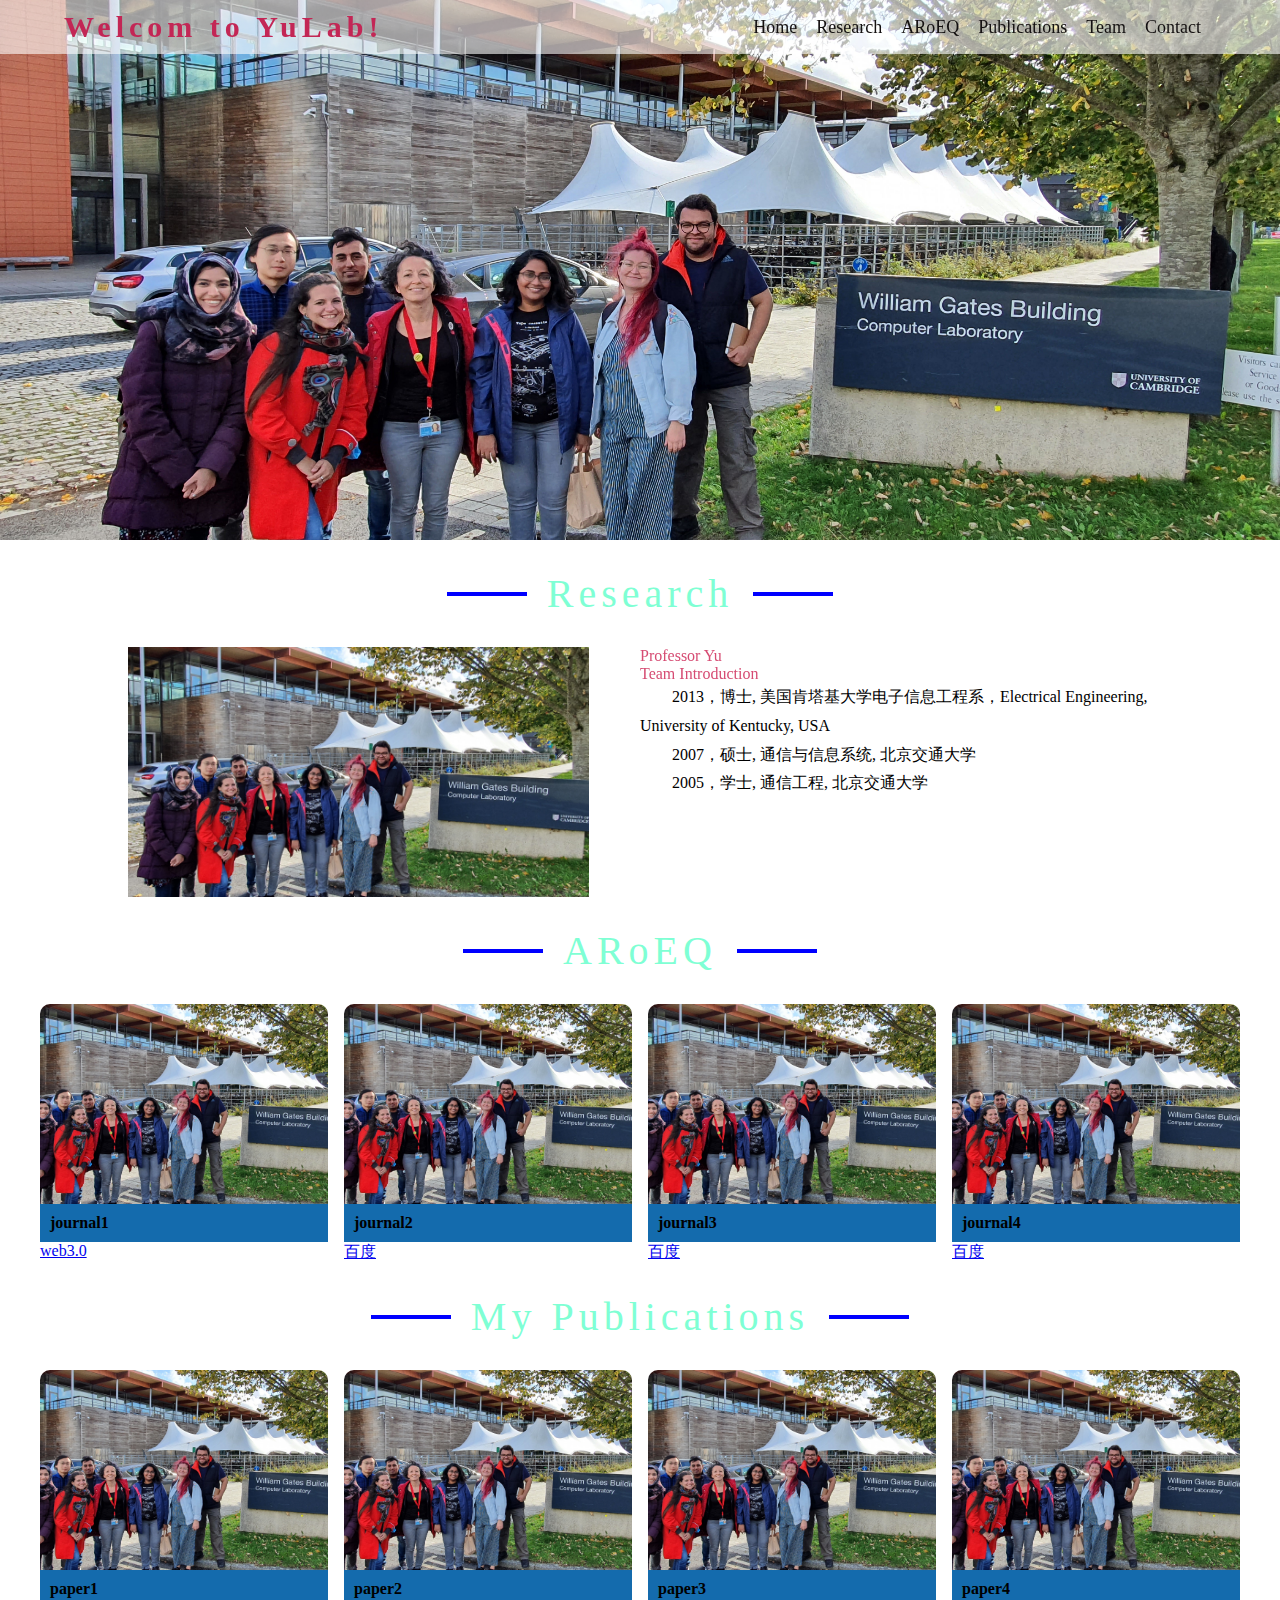
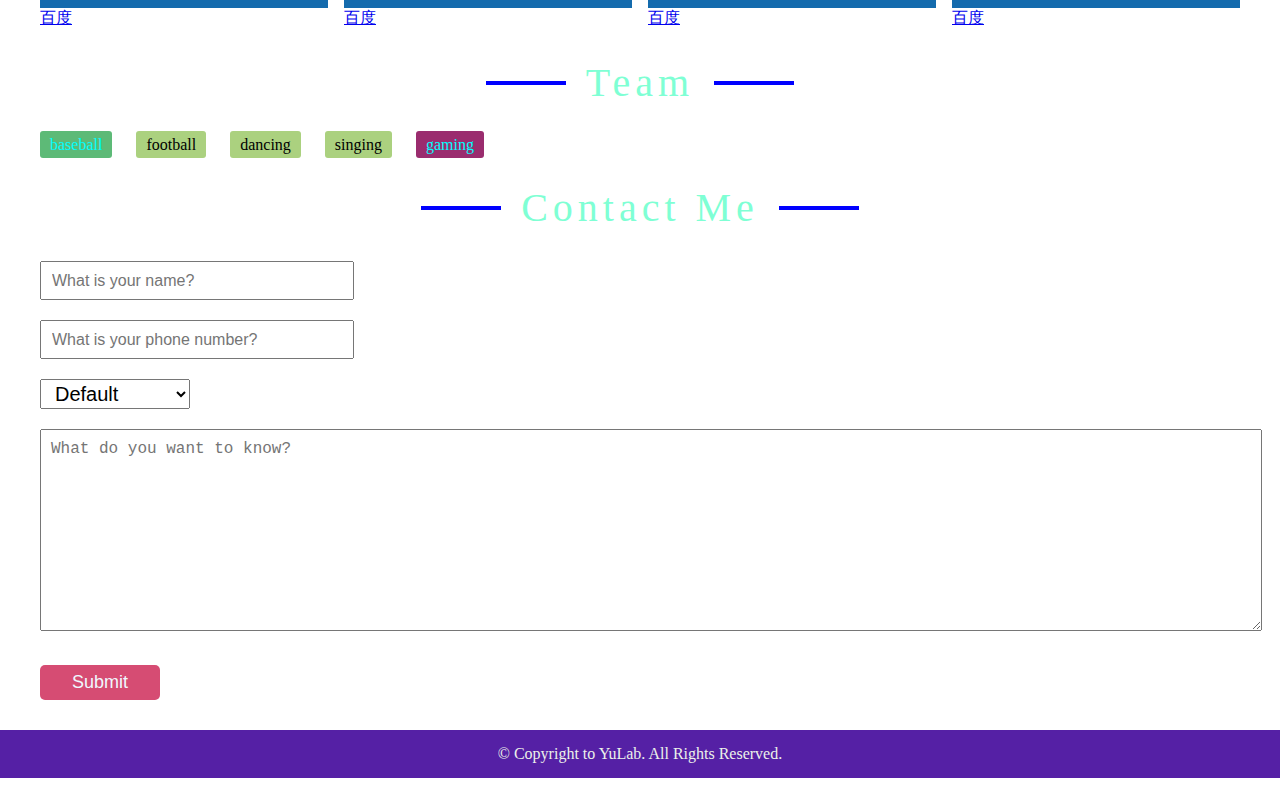
==== index.html @ a7def1e9 "Add files via upload" ====
<!DOCTYPE html>
<html>

<head>
    <meta charset="utf-8"> <!-- 支持中文 -->
    <title>YuLab Website</title>
    <link rel="stylesheet" href="css/style.css">
    <link rel="shortcut icon" href="images/logo.jpg">
</head>
    <body>
       <div class="header">
           <div class="logo">
              <h1>Welcom to YuLab!</h1>
           </div>
           <div class="nav">
              <a href="index.html">Home</a> 
              <a href="#research">Research</a> 
              <a href="#aroeq">ARoEQ</a>
              <a href="#publications">Publications</a> 
              <a href="#team">Team</a> 
              <a href="#contact">Contact</a> 
           </div>
       </div>
       <div class="banner">
          <img src="images/lab.jpg" alt="">
       </div>
       <!--标题-->
       <div class="title" id="research">
         <div class="line"></div>
         <h3>Research</h3>
         <div class="line"></div>
      </div>
       <!--research-->
       <div class="research">
         <div class="research-img">
            <img src="images/lab.jpg" alt="">
         </div>
         <div class="research-text">
            <a href="http://eie.bjtu.edu.cn/WebHtml/szdw/0406"target="_blank">Professor Yu</a> <br>
            <a href="http://eie.bjtu.edu.cn/" target="_blank">Team Introduction</a>
            <p> 2013，博士,  美国肯塔基大学电子信息工程系，Electrical Engineering, University of Kentucky, USA </p>
            <p>2007，硕士,  通信与信息系统, 北京交通大学</p>
            <p>2005，学士,  通信工程, 北京交通大学</p>
         </div>
       </div>
      <!--标题-->
      <div class="title" id="aroeq">
         <div class="line"></div>
         <h3>ARoEQ</h3>
         <div class="line"></div>
      </div> 
       <!--ARoEQ-->
       <div class="aroeq">
         
         <ul>
            <li>
               <img src="images/lab.jpg" alt="">
               <p>journal1</p>
               <!-- <a href="http://www.baidu.com" target="_blank">百度</a> -->
               <a href='file://localhost/E:\YuLab_web\Aduoduoyu\Web3.docx'> web3.0</a>
               
               <!-- <a href='file://localhost/c:\\test.txt'> c:\\test.txt</a> -->
            </li>
            <li>
               <img src="images/lab.jpg" alt="">
               <p>journal2</p>
               <a href="http://www.baidu.com" target="_blank">百度</a>
            </li>
            <li>
               <img src="images/lab.jpg" alt="">
               <p>journal3</p>
               <a href="http://www.baidu.com" target="_blank">百度</a>
            </li>
            <li>
               <img src="images/lab.jpg" alt="">
               <p>journal4</p>
               <a href="http://www.baidu.com" target="_blank">百度</a>
            </li>
         </ul>
       </div>
       <!--标题-->
      <div class="title" id="publications">
         <div class="line"></div>
         <h3>My Publications</h3>
         <div class="line"></div>
      </div> 
       <!--Publications-->
       <div class="publication">
         
         <ul>
            <li>
               <img src="images/lab.jpg" alt="">
               <p>paper1</p>
               <a href="http://www.baidu.com" target="_blank">百度</a>
            </li>
            <li>
               <img src="images/lab.jpg" alt="">
               <p>paper2</p>
               <a href="http://www.baidu.com" target="_blank">百度</a>
            </li>
            <li>
               <img src="images/lab.jpg" alt="">
               <p>paper3</p>
               <a href="http://www.baidu.com" target="_blank">百度</a>
            </li>
            <li>
               <img src="images/lab.jpg" alt="">
               <p>paper4</p>
               <a href="http://www.baidu.com" target="_blank">百度</a>
            </li>
         </ul>
       </div>
       <!--标题-->
      <div class="title" id="team">
         <div class="line"></div>
         <h3>Team</h3>
         <div class="line"></div>
      </div> 
      <div class="team">
         <span>baseball</span>
         <span>football</span>
         <span>dancing</span>
         <span>singing</span>
         <span>gaming</span>
      </div>
      <!--标题-->
      <div class="title" id="contact">
         <div class="line"></div>
         <h3>Contact Me</h3>
         <div class="line"></div>
      </div> 
      <div class="contact">
         <form >
            <input type="text" placeholder="What is your name?">
            <input type="text" placeholder="What is your phone number?">
             <select name="">
               <option value="default">Default</option>
               <option value="undergraduate">Undergruduate</option>
               <option value="graduate">Graduate</option>
               <option value="phd">Ph.D</option>
             </select>
            <textarea cols="60" rows="10" placeholder="What do you want to know?"></textarea>
            <button>Submit</button>
         </form>
      </div>
      <div class="footer">
         <p>© Copyright to YuLab. All Rights Reserved.</p>
      </div>



    </body>
</html>
---- css/style.css ----
*{
    margin:0;
    padding:0;
}
.header{
    position: fixed;
    top: 0;
    left: 0;
    display:flex;
    align-items: center;
    justify-content: space-between;
    width: 90%;
    padding: 10px 5%;
    background:rgb(255, 255, 255, 0.6) ;

}
.logo h1{
    color: #c32655;
    letter-spacing: 5px;
    font-size: 30px;
}
.nav a{
    text-decoration: none;
    color: #141111;
    font-size: 18px;
    /* margin-left: 1px; */
    margin-right: 15px;


}
.banner{
    width:100%;
    height:60vh;

}
.banner img{
    width: 100%;
    height: 100%;
    object-fit: cover;
}
.title{
    display: flex;
    align-items: center;
    justify-content: center;
    margin-top: 30px;
}
.title h3{
    font-size: 40px;
    color: aquamarine;
    letter-spacing: 5px;
    margin: 0 20px 0 20px;
    font-weight: normal;
}
.title .line{
    width: 80px;
    height: 4px;
    background:blue;

}
.research {
    display: flex;
    justify-content: space-between;
    width: 80%;
    margin: 30px auto;
}
.research-img{
    width: 45%;
    height: 250px;
}
.research-img img{
    width: 100%;
    height: 100%;
    object-fit: cover;
}
.research-text {
    width: 50%;

}
.research-text a{
    text-decoration: none;
    color: #d64c73;
    position: relative;
    
}
.research-text p{
    line-height: 1.8;
    text-indent: 2em;
    margin: 10px,0;
}
.aroeq ul{
    display: flex;
    justify-content: space-between;
    width: 1200px;
    margin: 30px auto;
}
.aroeq ul li{
    list-style: none;
    width: 24%;

}
.aroeq ul li img{
    display: block;
    width: 100%;
    height: 200px;
    border-radius: 10px 10px 0 0;
    object-fit: cover;
}
.aroeq ul li p{
    padding: 10px;
    font-weight: bold;
    color: black;
    background: rgb(20, 107, 173);
}

.publication ul{
    display: flex;
    justify-content: space-between;
    width: 1200px;
    margin: 30px auto;
}
.publication ul li{
    list-style: none;
    width: 24%;

}
.publication ul li img{
    display: block;
    width: 100%;
    height: 200px;
    border-radius: 10px 10px 0 0;
    object-fit: cover;
}
.publication ul li p{
    padding: 10px;
    font-weight: bold;
    color: black;
    background: rgb(20, 107, 173);
}

.team{
    width: 1200px;
    margin: 30px auto;
}
.team span{
    background: rgb(171, 209, 127);
    padding: 5px 10px;
    border-radius: 3px;
    margin-right: 20px;
}
.team span:first-child{
    background: #5dba77;
    color: aqua;
}
#team span:nth-child(3){
    background: skyblue;
}
.team span:last-child{
    background: #9a2c6e;
    color: aqua;
}
.contact{
    width: 1200px;
    margin: 30px auto;
}
.contact input{
    outline: none;
    display: block;
    width: 300px;
    height: 35px;
    padding-left: 10px;
    margin-bottom: 20px;
    font-size: 16px;
}
.contact select{
    outline: none;
    display: block;
    width: 150px;
    height: 30px;
    padding-left: 10px;
    margin-bottom: 20px;
    font-size: 20px;
}
.contact textarea{
    outline: none;
    padding: 10px;
    width: 1200px;
    font-size: 16px;
}
.contact button{
    cursor: pointer;
    display: block;
    width: 120px;
    height: 35px;
    margin-top: 30px;
    font-size: 18px;
    color: aliceblue;
    background: #d64c73;
    border: none;
    border-radius: 5px;
}
.footer{
    text-align: center;
    color: rgb(236, 241, 234);
    background: #5520a5;
    
    padding: 15px 0;

}
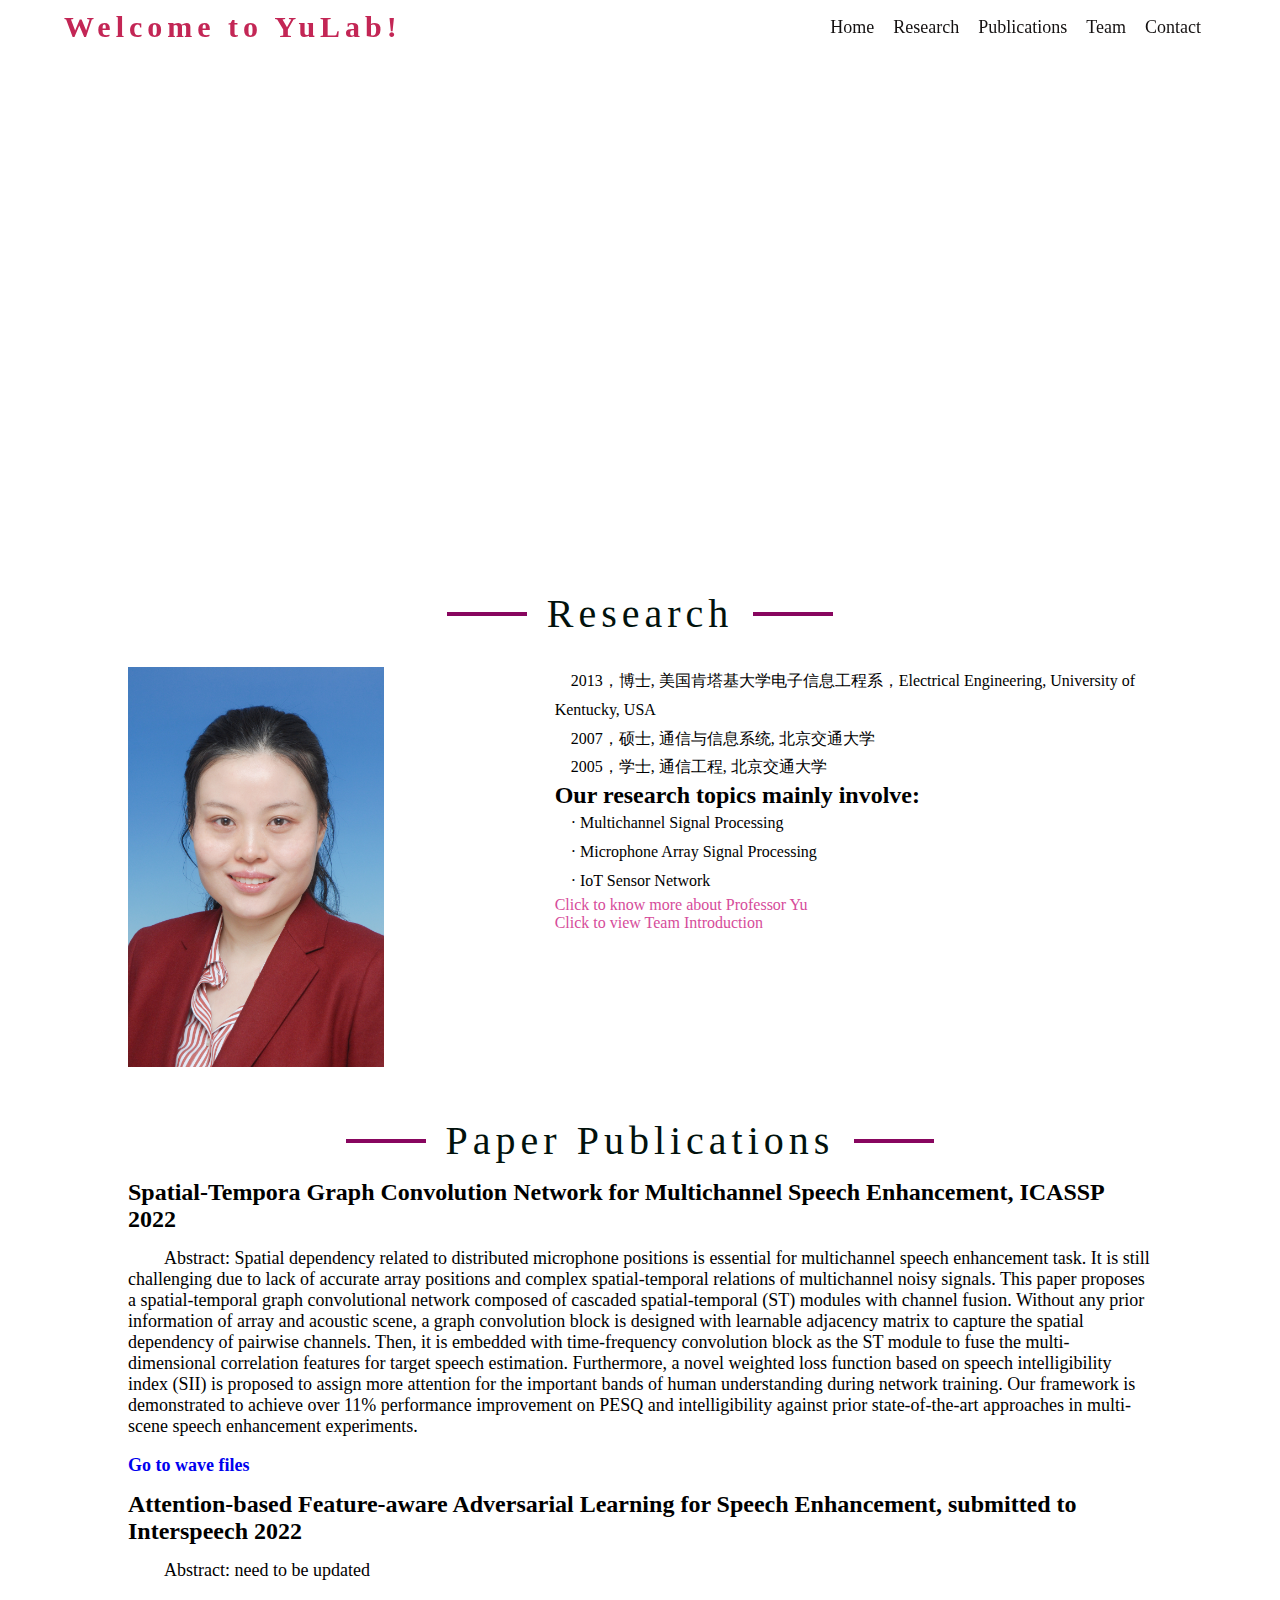
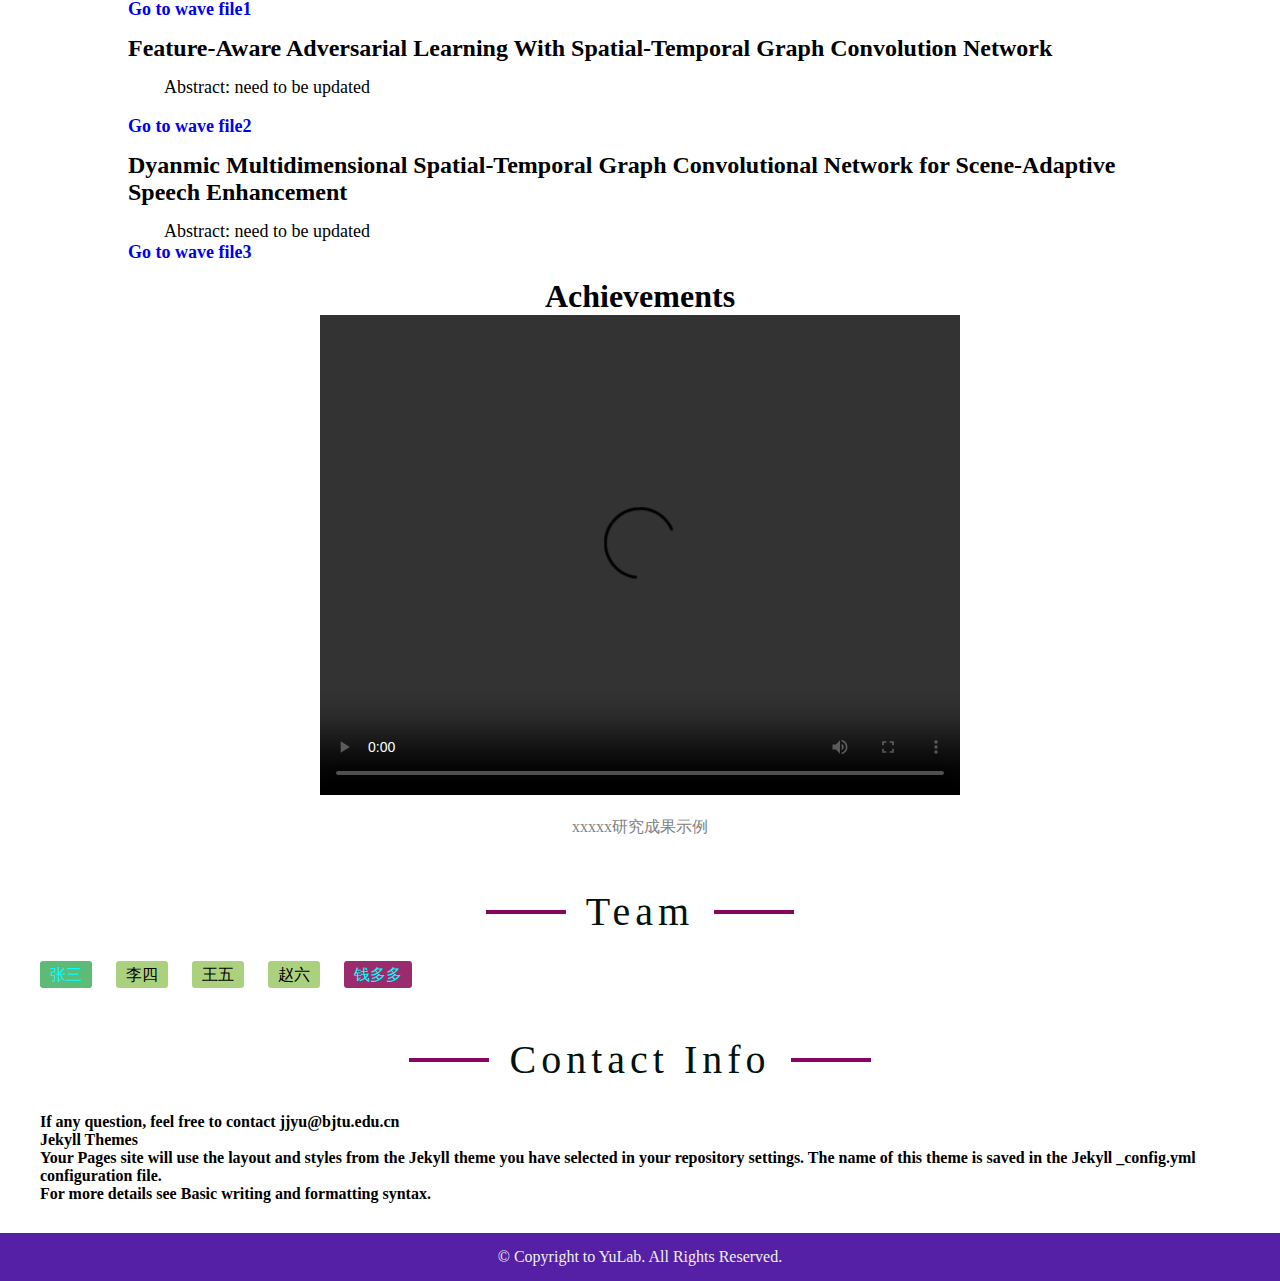
==== commit 91880b42: "Add files via upload" ====
--- a/index.html
+++ b/index.html
@@ -2,152 +2,168 @@
 <html>
 
 <head>
-    <meta charset="utf-8"> <!-- 支持中文 -->
-    <title>YuLab Website</title>
-    <link rel="stylesheet" href="css/style.css">
-    <link rel="shortcut icon" href="images/logo.jpg">
+  <meta charset="utf-8" />
+  <!-- 支持中文 -->
+  <title>YuLab Website</title>
+  <link rel="stylesheet" href="css/style.css" />
+  <link rel="shortcut icon" href="images/logo.jpg" />
 </head>
-    <body>
-       <div class="header">
-           <div class="logo">
-              <h1>Welcom to YuLab!</h1>
-           </div>
-           <div class="nav">
-              <a href="index.html">Home</a> 
-              <a href="#research">Research</a> 
-              <a href="#aroeq">ARoEQ</a>
-              <a href="#publications">Publications</a> 
-              <a href="#team">Team</a> 
-              <a href="#contact">Contact</a> 
-           </div>
-       </div>
-       <div class="banner">
-          <img src="images/lab.jpg" alt="">
-       </div>
-       <!--标题-->
-       <div class="title" id="research">
-         <div class="line"></div>
-         <h3>Research</h3>
-         <div class="line"></div>
-      </div>
-       <!--research-->
-       <div class="research">
-         <div class="research-img">
-            <img src="images/lab.jpg" alt="">
-         </div>
-         <div class="research-text">
-            <a href="http://eie.bjtu.edu.cn/WebHtml/szdw/0406"target="_blank">Professor Yu</a> <br>
-            <a href="http://eie.bjtu.edu.cn/" target="_blank">Team Introduction</a>
-            <p> 2013，博士,  美国肯塔基大学电子信息工程系，Electrical Engineering, University of Kentucky, USA </p>
-            <p>2007，硕士,  通信与信息系统, 北京交通大学</p>
-            <p>2005，学士,  通信工程, 北京交通大学</p>
-         </div>
-       </div>
-      <!--标题-->
-      <div class="title" id="aroeq">
-         <div class="line"></div>
-         <h3>ARoEQ</h3>
-         <div class="line"></div>
-      </div> 
-       <!--ARoEQ-->
-       <div class="aroeq">
-         
-         <ul>
-            <li>
-               <img src="images/lab.jpg" alt="">
-               <p>journal1</p>
-               <!-- <a href="http://www.baidu.com" target="_blank">百度</a> -->
-               <a href='file://localhost/E:\YuLab_web\Aduoduoyu\Web3.docx'> web3.0</a>
-               
-               <!-- <a href='file://localhost/c:\\test.txt'> c:\\test.txt</a> -->
-            </li>
-            <li>
-               <img src="images/lab.jpg" alt="">
-               <p>journal2</p>
-               <a href="http://www.baidu.com" target="_blank">百度</a>
-            </li>
-            <li>
-               <img src="images/lab.jpg" alt="">
-               <p>journal3</p>
-               <a href="http://www.baidu.com" target="_blank">百度</a>
-            </li>
-            <li>
-               <img src="images/lab.jpg" alt="">
-               <p>journal4</p>
-               <a href="http://www.baidu.com" target="_blank">百度</a>
-            </li>
-         </ul>
-       </div>
-       <!--标题-->
-      <div class="title" id="publications">
-         <div class="line"></div>
-         <h3>My Publications</h3>
-         <div class="line"></div>
-      </div> 
-       <!--Publications-->
-       <div class="publication">
-         
-         <ul>
-            <li>
-               <img src="images/lab.jpg" alt="">
-               <p>paper1</p>
-               <a href="http://www.baidu.com" target="_blank">百度</a>
-            </li>
-            <li>
-               <img src="images/lab.jpg" alt="">
-               <p>paper2</p>
-               <a href="http://www.baidu.com" target="_blank">百度</a>
-            </li>
-            <li>
-               <img src="images/lab.jpg" alt="">
-               <p>paper3</p>
-               <a href="http://www.baidu.com" target="_blank">百度</a>
-            </li>
-            <li>
-               <img src="images/lab.jpg" alt="">
-               <p>paper4</p>
-               <a href="http://www.baidu.com" target="_blank">百度</a>
-            </li>
-         </ul>
-       </div>
-       <!--标题-->
-      <div class="title" id="team">
-         <div class="line"></div>
-         <h3>Team</h3>
-         <div class="line"></div>
-      </div> 
-      <div class="team">
-         <span>baseball</span>
-         <span>football</span>
-         <span>dancing</span>
-         <span>singing</span>
-         <span>gaming</span>
-      </div>
-      <!--标题-->
-      <div class="title" id="contact">
-         <div class="line"></div>
-         <h3>Contact Me</h3>
-         <div class="line"></div>
-      </div> 
-      <div class="contact">
-         <form >
-            <input type="text" placeholder="What is your name?">
-            <input type="text" placeholder="What is your phone number?">
-             <select name="">
-               <option value="default">Default</option>
-               <option value="undergraduate">Undergruduate</option>
-               <option value="graduate">Graduate</option>
-               <option value="phd">Ph.D</option>
-             </select>
-            <textarea cols="60" rows="10" placeholder="What do you want to know?"></textarea>
-            <button>Submit</button>
-         </form>
-      </div>
-      <div class="footer">
-         <p>© Copyright to YuLab. All Rights Reserved.</p>
-      </div>
 
+<body>
+  <div class="header">
+    <div class="logo">
+      <h1>Welcome to YuLab!</h1>
+    </div>
+    <div class="nav">
+      <a href="index.html">Home</a>
+      <a href="#research">Research</a>
+      <a href="#publications">Publications</a>
+      <a href="#team">Team</a>
+      <a href="#contact">Contact</a>
+    </div>
+  </div>
 
+  <div class="banner">
+    <video src="video/background1.mp4" autoplay muted loop class="video"></video>
+  </div>
+  
+  <!--标题1-->
+  <div class="title" id="research">
+    <div class="line"></div>
+    <h3>Research</h3>
+    <div class="line"></div>
+  </div>
+  <!--research-->
+  <div class="research">
+    <div class="research-img">
+      <img src="images/self-photo.jpg" alt="" />
+    </div>
+    <div class="research-text">
+      <p>2013，博士, 美国肯塔基大学电子信息工程系，Electrical Engineering,
+        University of Kentucky, USA</p>
+      <p>2007，硕士, 通信与信息系统, 北京交通大学</p>
+      <p>2005，学士, 通信工程, 北京交通大学</p>
+      <h2>Our research topics mainly involve:</h2>
+      <p>· Multichannel Signal Processing</p>
+      <p>· Microphone Array Signal Processing</p>
+      <p>· IoT Sensor Network</p>
+      <a href="http://eie.bjtu.edu.cn/WebHtml/szdw/0406" target="_blank">Click to know more about Professor Yu</a>
+      <br />
+      <a href="http://eie.bjtu.edu.cn/" target="_blank">Click to view Team Introduction</a>
+    </div>
+  </div>
 
-    </body>
-</html>
+  <!--标题2-->
+  <div class="title" id="publications">
+    <div class="line"></div>
+    <h3>Paper Publications</h3>
+    <div class="line"></div>
+  </div>
+  <!--Publications-->
+  <div class="publication">
+    <!-- 第一篇 -->
+    <div class="title1">
+      <p >
+        Spatial-Tempora Graph Convolution Network for Multichannel Speech Enhancement, ICASSP 2022
+      </p>
+    </div>
+    <div class="abstract1">
+      <p>Abstract: Spatial dependency related to distributed microphone positions
+        is essential for multichannel speech enhancement task. It is still
+        challenging due to lack of accurate array positions and complex
+        spatial-temporal relations of multichannel noisy signals. This paper
+        proposes a spatial-temporal graph convolutional network composed of
+        cascaded spatial-temporal (ST) modules with channel fusion. Without any
+        prior information of array and acoustic scene, a graph convolution block
+        is designed with learnable adjacency matrix to capture the spatial
+        dependency of pairwise channels. Then, it is embedded with time-frequency
+        convolution block as the ST module to fuse the multi-dimensional
+        correlation features for target speech estimation. Furthermore, a novel
+        weighted loss function based on speech intelligibility index (SII) is
+        proposed to assign more attention for the important bands of human
+        understanding during network training. Our framework is demonstrated to
+        achieve over 11% performance improvement on PESQ and intelligibility
+        against prior state-of-the-art approaches in multi-scene speech
+        enhancement experiments.
+      </p>
+      <br>
+      <a href="http://ahuei.github.io/stgcsen" target="_blank">Go to wave files</a>
+      
+    </div>
+
+    <!-- 第二篇 -->
+    <div class="title1">
+      <p >Attention-based Feature-aware Adversarial Learning for Speech Enhancement, submitted to Interspeech 2022</p>
+    </div>
+    <div class="abstract1">
+      <p>Abstract: need to be updated</p>
+      <br/>
+      <a href="http://ahuei.github.io/stgcsen" target="_blank">Go to wave file1</a>
+    </div>
+
+    <!-- 第三篇 -->
+    <div class="title1">
+      <p > Feature-Aware Adversarial Learning With Spatial-Temporal Graph Convolution Network</p>
+    </div>
+    <div class="abstract1">
+      <p> Abstract: need to be updated</p>
+      <br/>
+      <a href="https://yangchia.github.io" target="_blank">Go to wave file2</a>
+    </div>
+
+    <!-- 第四篇 -->
+    <div class="title1">
+      <p >Dyanmic Multidimensional Spatial-Temporal Graph Convolutional Network for Scene-Adaptive Speech Enhancement</p>
+    </div>
+    <div class="abstract1">
+      <p>Abstract: need to be updated </p>
+      <!-- <br/> -->
+      <a href=" https://yulabs2.github.io" target="_blank">Go to wave file3</a> 
+    </div>
+
+    <div class="research-video">
+      <h1 align="center">Achievements</h1>
+      <p align="center">
+        <video width="640" height="480" controls="controls" src="./video/doggy.mp4"></video>
+      </p>
+      <br />
+      <p align="center" style="color: grey">xxxxx研究成果示例</p>
+    </div>
+  </div>
+
+  <!--标题3-->
+  <div class="title" id="team">
+    <div class="line"></div>
+    <h3>Team</h3>
+    <div class="line"></div>
+  </div>
+  <div class="team">
+    <span>张三</span>
+    <span>李四</span>
+    <span>王五</span>
+    <span>赵六</span>
+    <span>钱多多</span>
+  </div>
+  <!--标题4-->
+  <div class="title" id="contact">
+    <div class="line"></div>
+    <h3>Contact Info</h3>
+    <div class="line"></div>
+  </div>
+  <div class="contact">
+    <p>If any question, feel free to contact jjyu@bjtu.edu.cn
+      <br />
+      Jekyll Themes
+      <br />
+      Your Pages site will use the layout and styles from the Jekyll theme you have selected in your repository
+      settings. The name of this theme is saved in the Jekyll _config.yml configuration file.
+      <br />
+      For more details see Basic writing and formatting syntax.
+    </p>
+  </div>
+  <div class="footer">
+    <p>© Copyright to YuLab. All Rights Reserved.</p>
+  </div>
+</body>
+
+</html>--- a/css/style.css
+++ b/css/style.css
@@ -1,212 +1,171 @@
-*{
-    margin:0;
-    padding:0;
+* {
+  margin: 0;
+  padding: 0;
 }
-.header{
-    position: fixed;
-    top: 0;
-    left: 0;
-    display:flex;
-    align-items: center;
-    justify-content: space-between;
-    width: 90%;
-    padding: 10px 5%;
-    background:rgb(255, 255, 255, 0.6) ;
+.header {
+  position: fixed;
+  top: 0;
+  left: 0;
+  display: flex;
+  align-items: center;
+  justify-content: space-between;
+  width: 90%;
+  padding: 10px 5%;
+  background: rgb(255, 255, 255, 0.6);
+  z-index: 2; /*放置于高层级，避免视频遮挡导航栏使点击失效*/
+}
+.logo h1 {
+  color: #c32655;
+  letter-spacing: 5px;
+  font-size: 30px;
+}
+.nav a {
+  text-decoration: none;
+  color: #141111;
+  font-size: 18px;
+  /* margin-left: 1px; */
+  margin-right: 15px;
+ 
+}
+.banner {
+  width: 100%;
+  height: 60vh;
+  /* overflow: hidden; */
 
+  
 }
-.logo h1{
-    color: #c32655;
-    letter-spacing: 5px;
-    font-size: 30px;
+.banner video {
+  width: 100%;
+  height: 100%;
+  object-fit: cover;
+  /* z-index: -1; */
 }
-.nav a{
-    text-decoration: none;
-    color: #141111;
-    font-size: 18px;
-    /* margin-left: 1px; */
-    margin-right: 15px;
+.title {
+  display: flex;
+  align-items: center;
+  justify-content: center;
+  margin-top: 50px;
+}
+.title h3 {
+  font-size: 40px;
+  color: rgb(2, 18, 13);
+  letter-spacing: 5px;
+  margin: 0 20px 0 20px;
+  font-weight: normal;
+}
+.title .line {
+  width: 80px;
+  height: 4px;
+  background: rgb(136, 6, 95);
+}
 
-
+.research {
+  display: flex;
+  justify-content: space-between; /*两端对齐*/
+  width: 80%;
+  margin: 30px auto;
 }
-.banner{
-    width:100%;
-    height:60vh;
-
+.research-img {
+  width: 50%;
+  height: 400px;
 }
-.banner img{
-    width: 100%;
-    height: 100%;
-    object-fit: cover;
-}
-.title{
-    display: flex;
-    align-items: center;
-    justify-content: center;
-    margin-top: 30px;
-}
-.title h3{
-    font-size: 40px;
-    color: aquamarine;
-    letter-spacing: 5px;
-    margin: 0 20px 0 20px;
-    font-weight: normal;
-}
-.title .line{
-    width: 80px;
-    height: 4px;
-    background:blue;
-
-}
-.research {
-    display: flex;
-    justify-content: space-between;
-    width: 80%;
-    margin: 30px auto;
-}
-.research-img{
-    width: 45%;
-    height: 250px;
-}
-.research-img img{
-    width: 100%;
-    height: 100%;
-    object-fit: cover;
+.research-img img {
+  width: 60%;
+  height: 100%;
+  object-fit: cover;
+  /*object-fit 
+  属性用于规定应如何调整 <img>
+   或 <video> 的大小来适应其容器.此处为保留长宽比填充空间*/
 }
 .research-text {
-    width: 50%;
-
+  width: 70%;
 }
-.research-text a{
-    text-decoration: none;
-    color: #d64c73;
-    position: relative;
-    
+.research-text a {
+  text-decoration: none;
+  color: #d64c9a;
+  position: relative;
 }
-.research-text p{
-    line-height: 1.8;
-    text-indent: 2em;
-    margin: 10px,0;
-}
-.aroeq ul{
-    display: flex;
-    justify-content: space-between;
-    width: 1200px;
-    margin: 30px auto;
-}
-.aroeq ul li{
-    list-style: none;
-    width: 24%;
-
-}
-.aroeq ul li img{
-    display: block;
-    width: 100%;
-    height: 200px;
-    border-radius: 10px 10px 0 0;
-    object-fit: cover;
-}
-.aroeq ul li p{
-    padding: 10px;
-    font-weight: bold;
-    color: black;
-    background: rgb(20, 107, 173);
+.research-text p {
+  line-height: 1.8;
+  text-indent: 1em; /*文字缩进*/
+  margin: 10px, 10px;
 }
 
-.publication ul{
-    display: flex;
-    justify-content: space-between;
-    width: 1200px;
-    margin: 30px auto;
-}
-.publication ul li{
-    list-style: none;
-    width: 24%;
-
-}
-.publication ul li img{
-    display: block;
-    width: 100%;
-    height: 200px;
-    border-radius: 10px 10px 0 0;
-    object-fit: cover;
-}
-.publication ul li p{
-    padding: 10px;
-    font-weight: bold;
-    color: black;
-    background: rgb(20, 107, 173);
+.publicaton {
+  /* display: flex; */
+  /* justify-content: space-between; 两端对齐 */
+  width: 80%;
+  margin: 30px auto;
 }
 
-.team{
-    width: 1200px;
-    margin: 30px auto;
-}
-.team span{
-    background: rgb(171, 209, 127);
-    padding: 5px 10px;
-    border-radius: 3px;
-    margin-right: 20px;
-}
-.team span:first-child{
-    background: #5dba77;
-    color: aqua;
-}
-#team span:nth-child(3){
-    background: skyblue;
-}
-.team span:last-child{
-    background: #9a2c6e;
-    color: aqua;
-}
-.contact{
-    width: 1200px;
-    margin: 30px auto;
-}
-.contact input{
-    outline: none;
-    display: block;
-    width: 300px;
-    height: 35px;
-    padding-left: 10px;
-    margin-bottom: 20px;
-    font-size: 16px;
-}
-.contact select{
-    outline: none;
-    display: block;
-    width: 150px;
-    height: 30px;
-    padding-left: 10px;
-    margin-bottom: 20px;
-    font-size: 20px;
-}
-.contact textarea{
-    outline: none;
-    padding: 10px;
-    width: 1200px;
-    font-size: 16px;
-}
-.contact button{
-    cursor: pointer;
-    display: block;
-    width: 120px;
-    height: 35px;
-    margin-top: 30px;
-    font-size: 18px;
-    color: aliceblue;
-    background: #d64c73;
-    border: none;
-    border-radius: 5px;
-}
-.footer{
-    text-align: center;
-    color: rgb(236, 241, 234);
-    background: #5520a5;
-    
-    padding: 15px 0;
-
+.title1 {
+  display: flex;
+  justify-content: space-between; /*两端对齐*/
+  width: 80%;
+  margin: 15px auto;
 }
 
+.title1 p{
+  font-size: 24px;
+  font-weight: bold;
+}
 
+.abstract1 {
+  width: 80%;
+  margin: 15px auto;
+}
 
+.abstract1 p {
+  /* line-height: 0.8; */
+  font-size: 18px;
+  font-weight: normal;
+  text-indent: 2em;/*缩进*/
+}
 
+.abstract1 a{
+  /* line-height: 0.8; */
+  font-size: 18px;
+  font-weight:bold;
+  text-decoration: none;
+}
+
+.team {
+  width: 1200px;
+  margin: 30px auto;
+}
+.team span {
+  background: rgb(171, 209, 127);
+  padding: 5px 10px;
+  border-radius: 3px;
+  margin-right: 20px;
+}
+.team span:first-child {
+  background: #5dba77;
+  color: aqua;
+}
+#team span:nth-child(3) {
+  background: skyblue;
+}
+.team span:last-child {
+  background: #9a2c6e;
+  color: aqua;
+}
+.contact {
+  width: 1200px;
+  margin: 30px auto;
+}
+.contact p {  
+  font-weight:bold;
+   margin: 0px, 0px; 
+   color: black;
+   /* letter-spacing: 5px; */
+   /* font-size: 20px; */
+}
+
+.footer {
+  text-align: center;
+  color: rgb(236, 241, 234);
+  background: #5520a5;
+
+  padding: 15px 0;
+}
